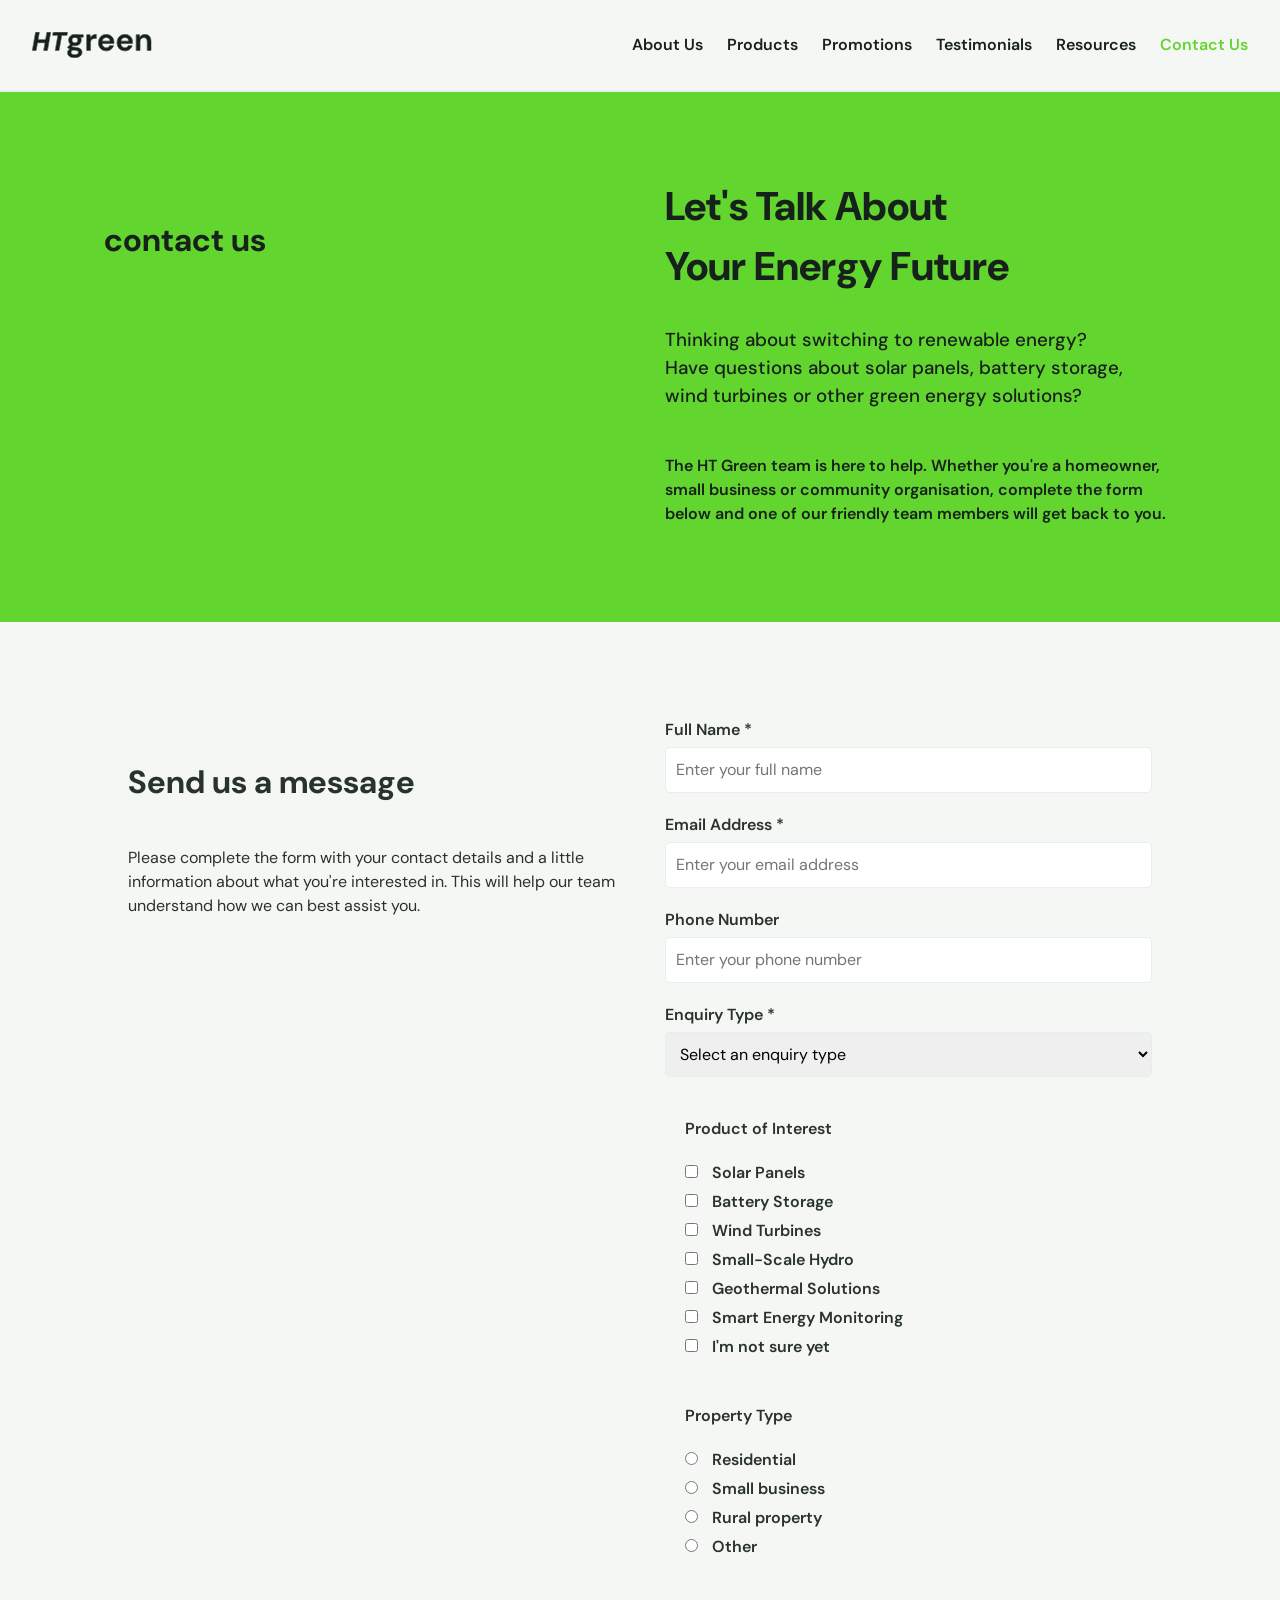
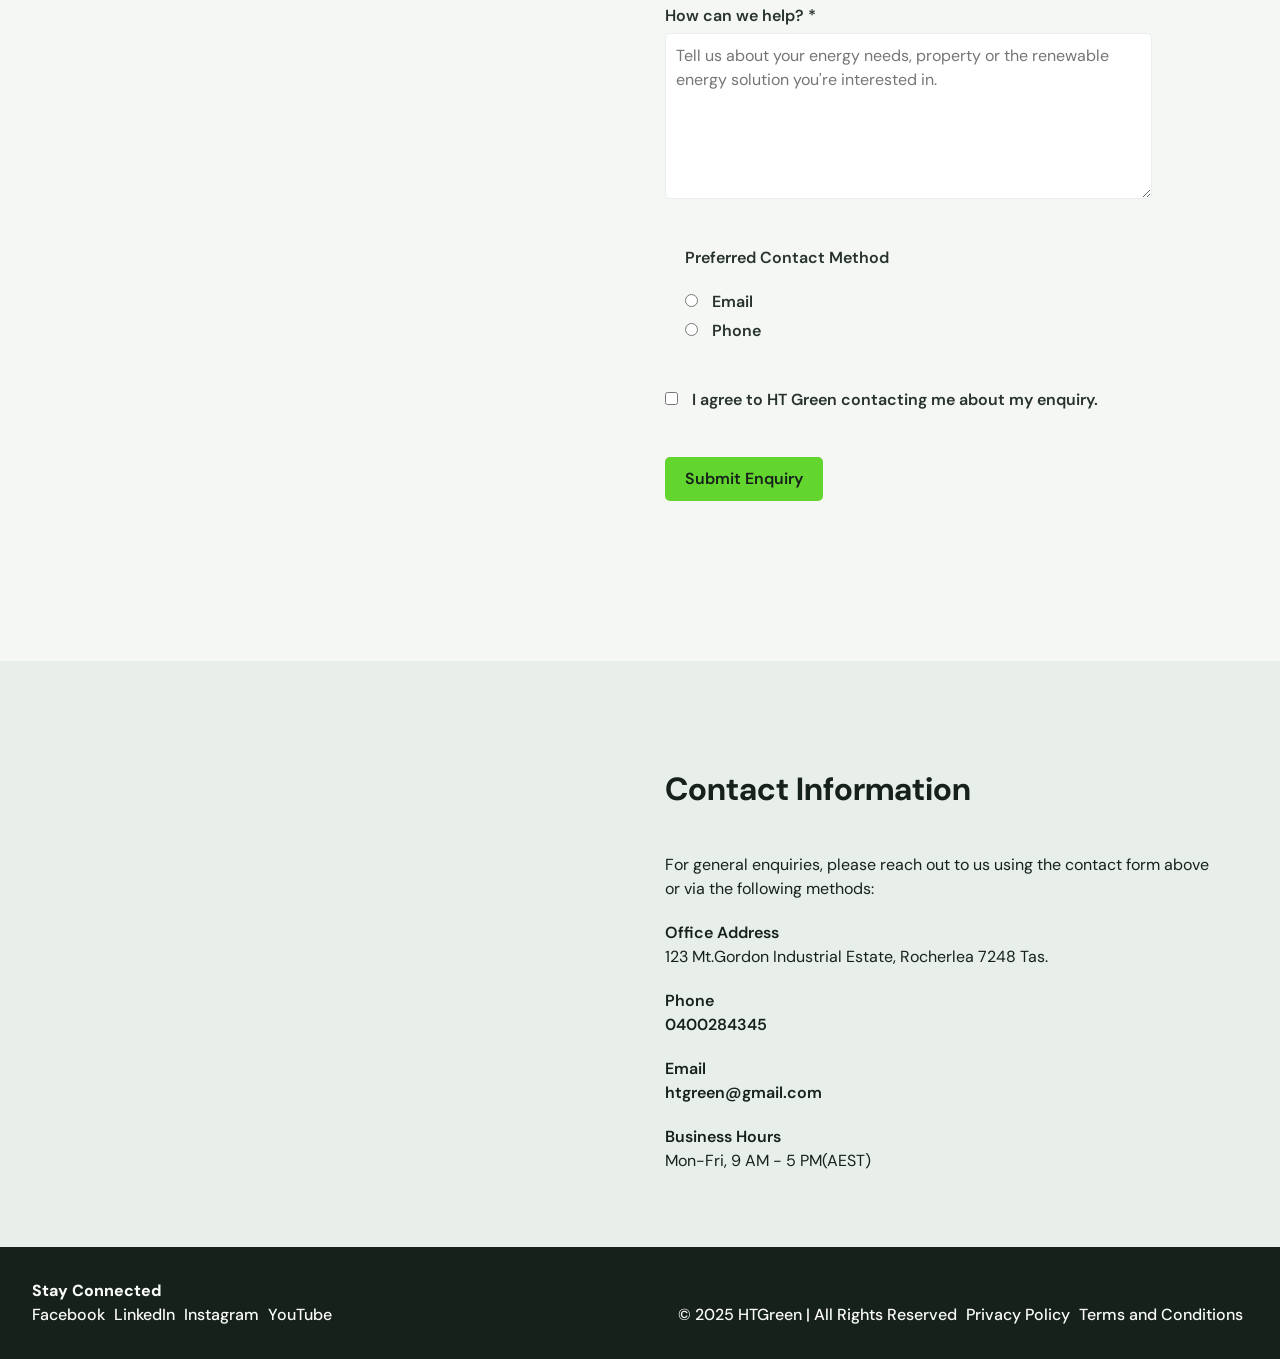
==== html/contact.html @ de4ff38d "Initial commit" ====
<!DOCTYPE html>
<html lang="en">
<head>
    <meta charset="UTF-8">
    <meta name="viewport" content="width=device-width, initial-scale=1.0">
    <title>HT Green</title>
    <!-- StyleSheets -->
    <link rel="stylesheet" href="../css/reset.css">
    <link rel="stylesheet" href="../css/style.css">
        <!-- JavaScript -->
    <script src="../javascript/script.js" defer></script>
</head>
    <!-- Google Fonts -->
    <link rel="preconnect" href="https://fonts.googleapis.com">
    <link rel="preconnect" href="https://fonts.gstatic.com" crossorigin>
    <link href="https://fonts.googleapis.com/css2?family=DM+Mono:ital,wght@0,300;0,400;0,500;1,300;1,400;1,500&family=DM+Sans:ital,opsz,wght@0,9..40,100..1000;1,9..40,100..1000&display=swap" rel="stylesheet">
</head>
<body id="top">
    <main>
        <!-- Header and Navigation -->
        <header>
            <div class="logo-container">
                <a href="index.html" class="logo" aria-label="HT Green home">
                    <img src="../images/ht-green-logo.svg" alt="HT Green Logo">
                </a>
            </div>
            <button class="menu-toggle" type="button" aria-label="Open navigation" aria-expanded="false" aria-controls="site-navigation">
                <span></span>
                <span></span>
                <span></span>
            </button>
            <nav id="site-navigation">
                <a href="index.html#about-us">About Us</a>
                <a href="products.html">Products</a>
                <a href="promotions.html">Promotions</a>
                <a href="index.html#testimonial">Testimonials</a>
                <a href="index.html#resources">Resources</a>
                <a href="contact.html" class="selected">Contact Us</a>
            </nav>
        </header>

        <!-- Main Content -->
         <section class="introduction">
            <h4>contact us</h4>
            <div>
                <h1>
                    Let's Talk About Your Energy Future
                </h1>
                <h3>
                    Thinking about switching to renewable energy? Have questions about solar panels, battery storage, wind turbines or other green energy solutions?
                </h3>
                <h6>The HT Green team is here to help.
                    Whether you're a homeowner, small business or community organisation, complete the form below and one of our friendly team members will get back to you.
                </h6>
            </div>
        </section>

        <section class="hero form">
            <div>
                <h4>Send us a message</h4>
                <p>Please complete the form with your contact details and a little information about what you're interested in. This will help our team understand how we can best assist you.</p>
            </div>
            <div class="contact-form">
                 <form action="#" method="post" data-success-page="thank-you.html">
                    
                    <!-- Personal details -->
                    <div class="form-group">
                        <label for="full-name">Full Name <span aria-hidden="true">*</span></label>
                        <input
                            type="text"
                            id="full-name"
                            name="full_name"
                            placeholder="Enter your full name"
                            autocomplete="name"
                            required
                        >
                    </div>

                    <div class="form-group">
                        <label for="email">Email Address <span aria-hidden="true">*</span></label>
                        <input
                            type="email"
                            id="email"
                            name="email"
                            placeholder="Enter your email address"
                            autocomplete="email"
                            required
                        >
                    </div>

                    <div class="form-group">
                        <label for="phone">Phone Number</label>
                        <input
                            type="tel"
                            id="phone"
                            name="phone"
                            placeholder="Enter your phone number"
                            autocomplete="tel"
                        >
                    </div>

                    <!-- Enquiry type -->
                    <div class="form-group">
                        <label for="enquiry-type">
                            Enquiry Type <span aria-hidden="true">*</span>
                        </label>

                        <select id="enquiry-type" name="enquiry_type" required>
                            <option value="">Select an enquiry type</option>
                            <option value="general">General enquiry</option>
                            <option value="product-information">Product information</option>
                            <option value="quote">Request a quote</option>
                            <option value="site-assessment">Site assessment</option>
                            <option value="installation">Installation enquiry</option>
                            <option value="support">Existing system support</option>
                            <option value="other">Other</option>
                        </select>
                    </div>

                    <!-- Products -->
                    <fieldset>
                        <legend>Product of Interest</legend>

                        <div class="checkbox-group">
                            <label>
                                <input type="checkbox" name="product[]" value="solar">
                                Solar Panels
                            </label>

                            <label>
                                <input type="checkbox" name="product[]" value="battery">
                                Battery Storage
                            </label>

                            <label>
                                <input type="checkbox" name="product[]" value="wind">
                                Wind Turbines
                            </label>

                            <label>
                                <input type="checkbox" name="product[]" value="hydro">
                                Small-Scale Hydro
                            </label>

                            <label>
                                <input type="checkbox" name="product[]" value="geothermal">
                                Geothermal Solutions
                            </label>

                            <label>
                                <input type="checkbox" name="product[]" value="monitoring">
                                Smart Energy Monitoring
                            </label>

                            <label>
                                <input type="checkbox" name="product[]" value="unsure">
                                I'm not sure yet
                            </label>
                        </div>
                    </fieldset>

                    <!-- Property type -->
                    <fieldset>
                        <legend>Property Type</legend>

                        <div class="radio-group">
                            <label>
                                <input type="radio" name="property_type" value="residential">
                                Residential
                            </label>

                            <label>
                                <input type="radio" name="property_type" value="small-business">
                                Small business
                            </label>

                            <label>
                                <input type="radio" name="property_type" value="rural">
                                Rural property
                            </label>

                            <label>
                                <input type="radio" name="property_type" value="other">
                                Other
                            </label>
                        </div>
                    </fieldset>

                    <!-- Message -->
                    <div class="form-group">
                        <label for="message">
                            How can we help? <span aria-hidden="true">*</span>
                        </label>

                        <textarea
                            id="message"
                            name="message"
                            rows="6"
                            placeholder="Tell us about your energy needs, property or the renewable energy solution you're interested in."
                            required
                        ></textarea>
                    </div>

                    <!-- Contact preference -->
                    <fieldset>
                        <legend>Preferred Contact Method</legend>

                        <div class="radio-group">
                            <label>
                                <input
                                    type="radio"
                                    name="contact_method"
                                    value="email"
                                >
                                Email
                            </label>

                            <label>
                                <input
                                    type="radio"
                                    name="contact_method"
                                    value="phone"
                                >
                                Phone
                            </label>
                        </div>
                    </fieldset>

                    <!-- Consent -->
                    <div class="consent">
                        <label>
                            <input
                                type="checkbox"
                                name="consent"
                                value="yes"
                                required
                            >
                            I agree to HT Green contacting me about my enquiry.
                        </label>
                    </div>

                    <!-- Submit -->
                    <button type="submit" class="submit-button">
                        Submit Enquiry
                    </button>

                </form>
            </div>
        </section>

        <section class="call-to-action">
            <div class="cta-content">
                <h4>Contact Information</h4>
                <p>For general enquiries, please reach out to us using the contact form above or via the following methods:</p>
                        <div class="categories-links">
                            <h6>Office Address</h6>
                            <p> 123 Mt.Gordon Industrial Estate, Rocherlea 7248 Tas.</p>
                            <h6>Phone</h6>
                            <p><a href="tel:+0400284345">0400284345</a></p>
                            <h6>Email</h6>
                            <p><a href="mailto:htgreen@gmail.com">htgreen@gmail.com</a></p>
                            <h6>Business Hours</h6>
                            <p>Mon-Fri, 9 AM - 5 PM(AEST)</p>
                        </div>
                    </div>
            </div>
        </section>

        <!-- Footer -->
                     <footer>
                <div>
                    <h6>Stay Connected</h6>
                    <a href="https://www.facebook.com/">Facebook</a>
                    <a href="https://www.linkedin.com/">LinkedIn</a>
                    <a href="https://www.instagram.com/">Instagram</a>
                    <a href="https://www.youtube.com/">YouTube</a>
                </div>
                <div class="links">
                    <a> &copy; 2025 HTGreen | All Rights Reserved</a>
                    <a href="#">Privacy Policy</a>
                    <a href="#">Terms and Conditions</a>
                </div>
            </footer>

    </main>
</body>
</html>
---- css/style.css ----
:root {
    --font-family-heading: 'DM Sans', sans-serif;
    --font-family-accent: 'DM Mono', monospace;
    --font-family-body: 'DM Sans', sans-serif;
    --color-white: #FAFCF9;
    --color-primary: #17211B;
    --color-secondary: #F4F7F4;
    --color-dark: #28332D;
    --color-accent: #63D52F;
    --color-accent-two: #2C5D13;
    --color-dark-grey: #66736C;
    --color-light-grey: #E8EEEA;
}

body {
    background-color: var(--color-secondary);
    font-family: var(--font-family-body);
    color: var(--color-primary);
}

img {
    border-radius: 10px;
}

/* Header */

header{
    display: flex;
    flex-direction: row;
    justify-content: space-between;
    align-items: center;
    padding: 2em;
    background-color: var(--color-secondary);
    position: fixed;
    top: 0;
    left: 0 ;
    width: 100vw;
    border-bottom: 2px solid  var(--color-light-grey);
    z-index: 1000;
    transition: transform 1s;
}

header.header-hidden {
    transform: translateY(-100%);
}

@media (prefers-reduced-motion: reduce) {
    header {
        transition: none;
    }
}

.logo-container img {
    max-width: 120px;
    border-radius: 0;
}

nav a {
    color:var(--color-primary);
    padding-left: 20px;
    font-weight: 600;
    transition: all 0.5s;
    font-size: 16px;
}

a:hover {
    color: var(--color-accent);
}

nav a.selected  {
    color: var(--color-accent);
}

/* Hero Section */
.hero {
    display: grid;
    grid-template-columns: 1fr 1fr;
    gap: 50px;
    color: var(--color-dark);
    align-items: center;
    padding: 0 4em 6em 4em;
}

section.first {
    margin: 10em 5em 5em 5em;
}

.highlight-word {
    color:var(--color-accent);
}

.hero-image {
    display: flex;
    justify-content: center;
    align-items: center;
    min-height: 400px;
}

/* H Tags */

h1 {
    font-size: 40px;
    padding-bottom: 30px;
    font-weight: 800;
}

h2 {
    font-size: 24px;
    padding-bottom: 20px;
}

h3 {
    font-weight: 500;
}

h4 {
    font-size: 32px;
    padding: 40px;
}

h5 {
    font-size: 24px;
    margin-bottom: 20px;
    margin-top: 40px;
}

h6 {
    font-size: 16px;
    padding-top: 1.5em;
    font-weight: 600;
}

p {
    font-size: 16px;
    margin-bottom: 10px;
}

a {
    color: var(--color-primary);
}


.services {
    background-color: var(--color-light-grey);
    color: var(--color-primary);
}

.services img {
    border-radius: 10px;
    max-height: 800px;
}

/* Testimonials */
.testimonial {
    background-color: var(--color-accent);
    color: var(--color-primary);
}

.testimonial-container {
    display: grid;
    grid-template-columns: 1fr 1fr 1fr;
    gap: 50px;
    padding: 2em 4em 6em 4em;
    column-rule: #ECF0F1 solid 0.75px;
}

.testimonial .testimonial-container {
    column-rule: var(--color-primary)  solid 0.75px;
}

.testimonial p {
    font-family: var(--font-family-accent);
    font-weight: 500;
}

/* Accordion */
.accordion-open {
  color: var(--primary-fg);
}

.accordion {
    padding: 1.5rem;
    width: 100%;
}

.accordion-open:first-child {
    border-top: none;
}

.accordion-button {
    width: 100%;
  background: none;
  border: none;
  cursor: pointer;
  display: flex;
  align-items: center;
  justify-content: space-between;
  padding: 1.5rem 2rem;
  color: var(--color-dark);
  text-align: left;
}

.accordion-inside {
    display: flex;
  align-items: center;
  gap: 1.5rem;
}

.accordion-title {
font-family: var(--font-family-heading);
  font-size: 20px;
  font-weight: 600;
}

.accordion-icon {
 font-size: 1.25rem;
    transition: transform 0.7s ease;
  flex-shrink: 0;
}

.accordion-open.open .accordion-icon {
  transform: rotate(45deg);
}

.accordion-content {
    display: grid;
    grid-template-rows: 0fr;
    overflow: hidden;
    padding: 0 2rem 0 5rem;
    transition: grid-template-rows 0.7s ease, padding-bottom 0.7s ease;
}

.accordion-open.open .accordion-content { 
    grid-template-rows: 1fr;
    padding-bottom: 1.5rem;
}

.accordion-content ul {
    list-style: none;
        min-height: 0;
        overflow: hidden;
}

.accordion-content li {
font-size: 0.875rem;
  color: var(--color-dark);
  line-height: 1.7;
  padding-bottom: 10px;
}

li h3 {
    font-weight: 600;
    font-size: 16px;
}

.categories-links {
    display: flex;
    flex-direction: column;
}

.categories-links a {
    padding-bottom: 10px;
    font-weight: 600;
    color: var(--color-primary);
}

.categories-links h6 {
    padding-top:10px ;
}

.footer-information {
    background-color: var(--color-light-grey);
    color: var(--color-primary);
}

.footer-information p {
    font-weight: 600;
}

.footer-information a {
    color: var(--color-primary);
    font-weight: 600;
    transition: all 0.5s;
}

.footer-information a:hover {
    color: var(--color-accent);
}

/* Footer */
footer {
    background-color: var(--color-primary);
    color: var(--color-white);
    display: flex;
    flex-direction: row;
    justify-content: space-between;
    width: 100%;
    padding: 2em;
    align-items:end;

}

footer h6 {
    padding: 0;
    font-weight: 800;
}

footer a {
    padding-right: 5px;
    font-weight: 500;
    transition: all 0.5s;
    color: var(--color-white);
}

footer a:hover {
    color: var(--color-accent);
}

.introduction {
    display: grid  ;
    grid-template-columns: 1fr 1fr;
    gap: 50px;
    align-items: flex-start;
    justify-content: center;
    padding: 11em 4em 6em 4em;
    background-color: var(--color-accent);
    color: var(--color-primary);
}

.information {
    display: grid;
    grid-template-columns: 1fr 1fr 1fr;
    gap: 50px;
    align-items: flex-start;
    justify-content: center;
    padding: 6em 4em 6em 4em;
    background-color: var(--color-secondary);
    color: var(--color-primary);
}

.call-to-action {
    display: grid;
    grid-template-columns: repeat(6, 1fr);
    gap: 50px;
    align-items: center;
    justify-content: center;
    padding: 4em;
    background-color: var(--color-light-grey);
    color: var(--color-primary);
}

.cta-content {
    grid-column: 4 / 7;
}

.call-to-action h4 {
    padding-left: 0em;
}

.call-to-action p {
    margin-bottom: 10px;
}

.btn {
    background-color: var(--color-accent);
    color: var(--color-primary);
    padding: 10px 20px;
    border-radius: 5px;
    font-weight: 600;
    transition: all 0.5s;
    margin-top: 40px;
    display: inline-block;
}

.btn:hover {
    background-color: var(--color-white);
    color: var(--color-primary);
}

.introduction h3 {
    padding-bottom: 20px;
}

/* Contact Form */
label {
    display: block;
    margin-bottom: 5px;
    font-weight: 600;
}

input[type="text"],
input[type="email"],
input[type="tel"],
select,
textarea {
    width: 100%;
    padding: 10px;
    margin-bottom: 20px;
    border: 1px solid var(--color-light-grey);
    border-radius: 5px;
}

fieldset {
    border: none;
    padding: 20px;
    margin-bottom: 20px;
    margin-top: 20px;
    border-radius: 5px;
}

legend {
    font-weight: 600;
    margin-bottom:0px;
}

input[type="radio"],
input[type="checkbox"] {
    margin-right: 10px;
}

.submit-button {
    background-color: var(--color-accent);
    color: var(--color-primary);
    padding: 10px 20px;
    border-radius: 5px;
    font-weight: 600;
    transition: all 0.5s;
    border: none;
    margin-top: 40px;
}

.submit-button:hover {
    background-color: var(--color-primary);
    color: var(--color-white);
}

.hero.form {
    margin: 6em 4em 4em 4em;
    align-items: flex-start;
}

.form h4 {
    padding-left: 0px;
}

/* Promotions */
.promotions {
    margin: 6em 4em 4em 4em;
}

.promotions h3 {
    padding-top: 20px;
    padding-bottom: 10px;
    font-weight: 600;
}

.promotions ul {
    padding-left: 15px;
}

.promotions li {
    padding-bottom: 5px;
    font-weight: 400;
}

.promotions a.btn {
    margin-top: 0px;
}

.hero-dark {
    background-color: var(--color-light-grey);
    color: var(--color-primary);
    padding: 4em;
    border-radius: 10px;
}

.banner-ad-slot {
    width: 100%;
    max-width: 728px;
    height: 90px;
    margin: 2rem auto;
    overflow-x: auto;
}

.banner-ad-slot iframe {
    display: block;
    width: 728px;
    height: 90px;
    border: 0;
}

.advertisement {
    display: flex;
    justify-content: center;
    align-items: flex-start;
}

.advertisement iframe {
    display: block;
    width: 300px;
    height: 600px;
    border: 0;
}

.about-us{
    align-items: flex-start;
}

.menu-toggle {
    display: none;
    border: 0;
    background: transparent;
    color: var(--color-primary);
    cursor: pointer;
}

@media (max-width: 824px) {
    header {
        padding: 1em 1.25em;
        flex-wrap: wrap;
    }

    .menu-toggle {
        display: flex;
        width: 44px;
        height: 44px;
        flex-direction: column;
        justify-content: center;
        align-items: center;
        gap: 5px;
    }

    .menu-toggle span {
        display: block;
        width: 24px;
        height: 2px;
        background-color: currentColor;
        transition: transform 200ms ease, opacity 200ms ease;
    }

    header.menu-open .menu-toggle span:first-child {
        transform: translateY(7px) rotate(45deg);
    }

    header.menu-open .menu-toggle span:nth-child(2) {
        opacity: 0;
    }

    header.menu-open .menu-toggle span:last-child {
        transform: translateY(-7px) rotate(-45deg);
    }

    header nav {
        display: none;
        position: absolute;
        top: 100%;
        left: 0;
        right: 0;
        flex-direction: column;
        gap: 0.25rem;
        padding: 0.75rem 1.25rem 1.25rem;
        background-color: var(--color-secondary);
        border-bottom: 2px solid var(--color-light-grey);
    }

    header.menu-open nav {
        display: flex;
    }

    .banner-ad-slot {
        display: none;
    }

    nav a {
        padding: 0.75rem 0;
    }


    .hero,
    .introduction,
    .information,
    .testimonial-container,
    .call-to-action {
        grid-template-columns: minmax(0, 1fr);
    }

    h1 {
        font-size: 32px;
        padding-bottom: 10px;
    }

    h2 {
        font-size: 20px;
        padding-bottom: 20px;
    }

    h3 {
        font-size: 16px;
        padding-bottom: 10px;
    }

    h5 {
        font-size: 18px;
        margin-bottom: 10px;
        margin-top: 20px;
    }

    h6 {
        font-size: 14px;
        padding: 1em 0 0.25em;
    }

    p {
        font-size: 14px;
    }

    a {
        font-size: 14px;
    }

    .hero {
        gap: 1.5rem;
        padding: 1rem 2rem 3rem 2rem;
    }

    section.first {
        margin: 6rem 0 1.5rem;
    }

    .hero-image {
        min-height: 0;
    }

    .services img {
        max-height: 400px;
    }

    .introduction {
        gap: 1rem;
        padding: 6rem 1.25rem 1.5rem;
    }

    .introduction h4 {
        padding: 0.5rem 0;
    }
    
    h4 {
        padding: 1rem;
        font-size: 24px;
    }

    .information {
        gap: 0.5rem;
        padding: 1rem 1.25rem 2rem;
    }

    .testimonial-container {
        gap: 1.5rem;
        padding: 1rem 1.25rem 3rem;
       text-align: center;
    }

    .call-to-action {
        gap: 1rem;
        padding: 2rem 1.25rem;
    }

    .cta-content {
        grid-column: 1;
    }

    .call-to-action h4 {
        padding: 0 0 1rem;
    }

    .hero.form {
        margin: 2em;
    }

    .promotions {
        margin: 2rem 0 0 0;
    }

    .promotions h6 {
        padding-top: 20px;
    }

    .hero-dark {
        padding: 1.5em;
    }

    .hero.form {
        padding: 0 0 2rem;
    }

    .advertisement {
        max-width: 100%;
        overflow-x: auto;
        justify-content: center;
    }

    .accordion-content {
        padding: 0 1rem 0 2rem;
    }

    .accordion-button {
        padding: 1rem 0rem;
    }

    .footer-information {
        gap: 10px;
        padding: 1em 4em;
    }

    footer {
        flex-direction: column;
        align-items: center;
        gap: 1.25rem;
        padding: 1.5rem 1.25rem;
        text-align: center;
    }
}
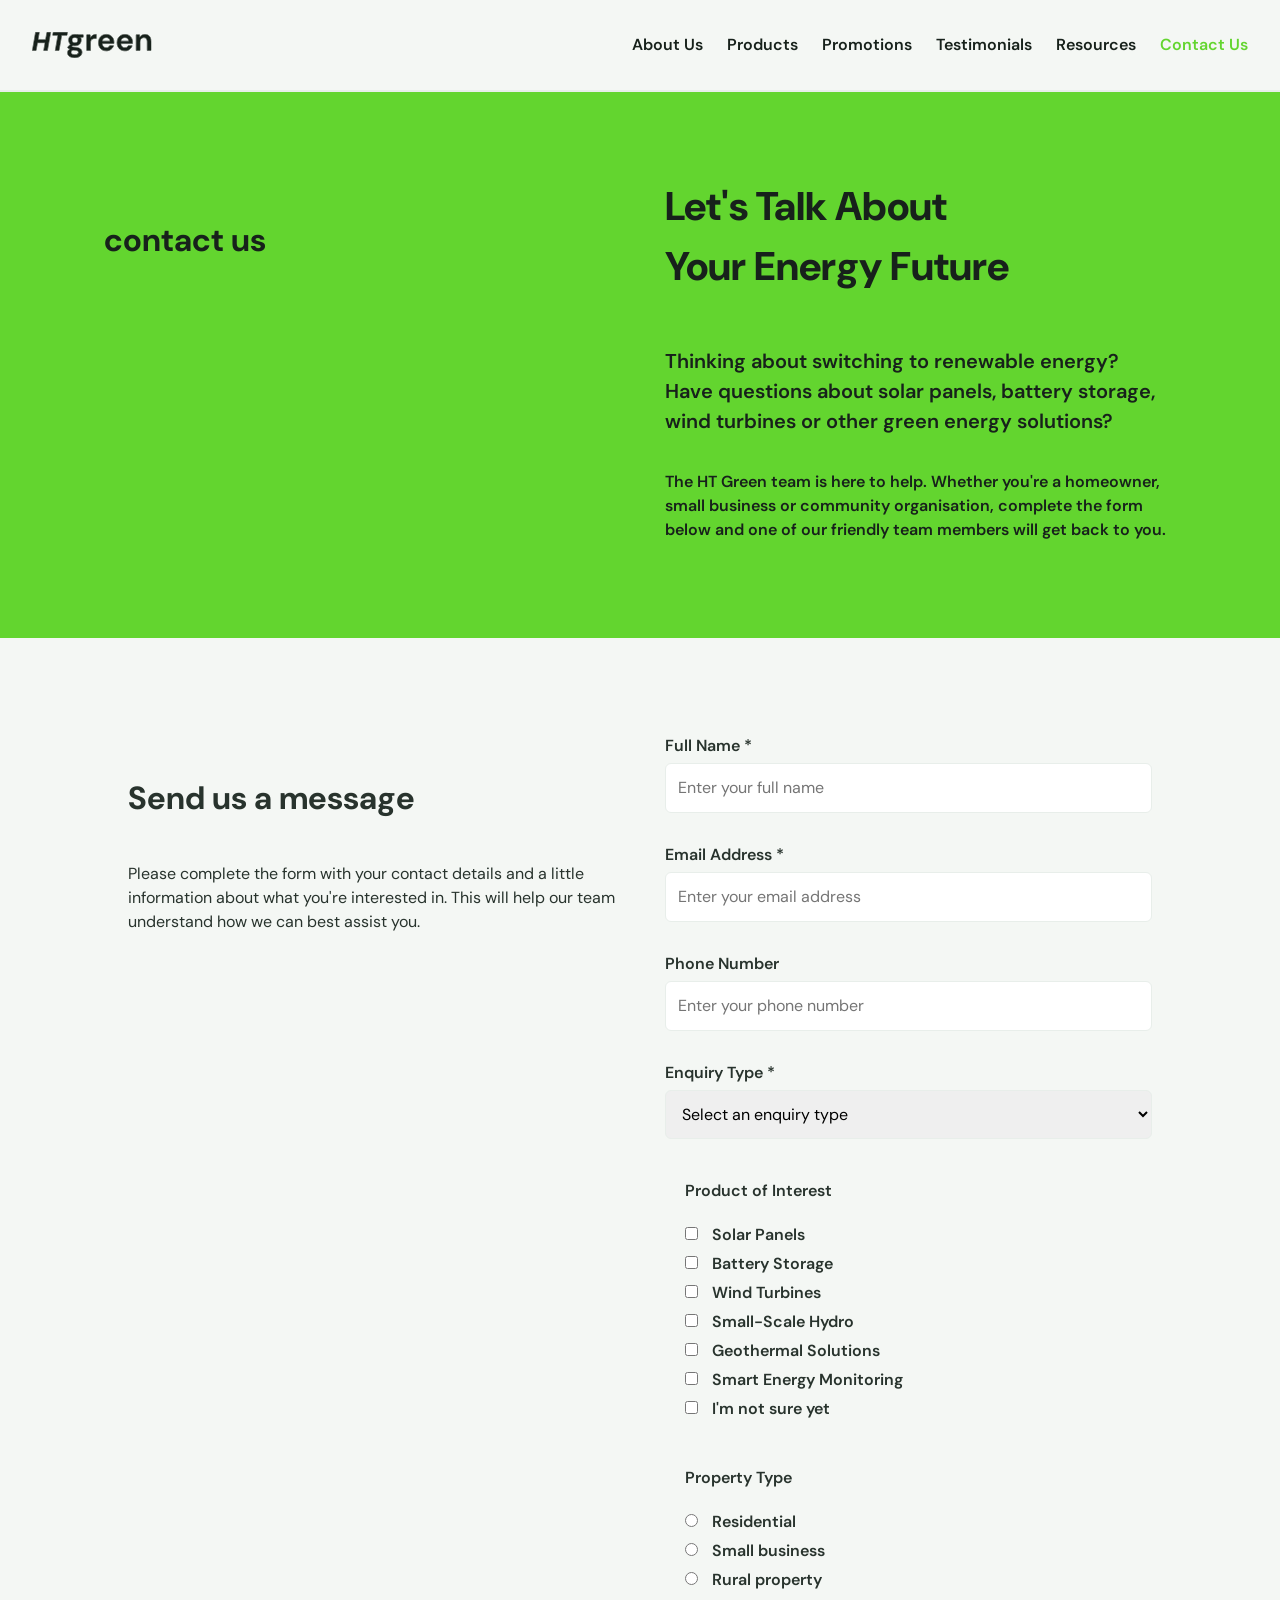
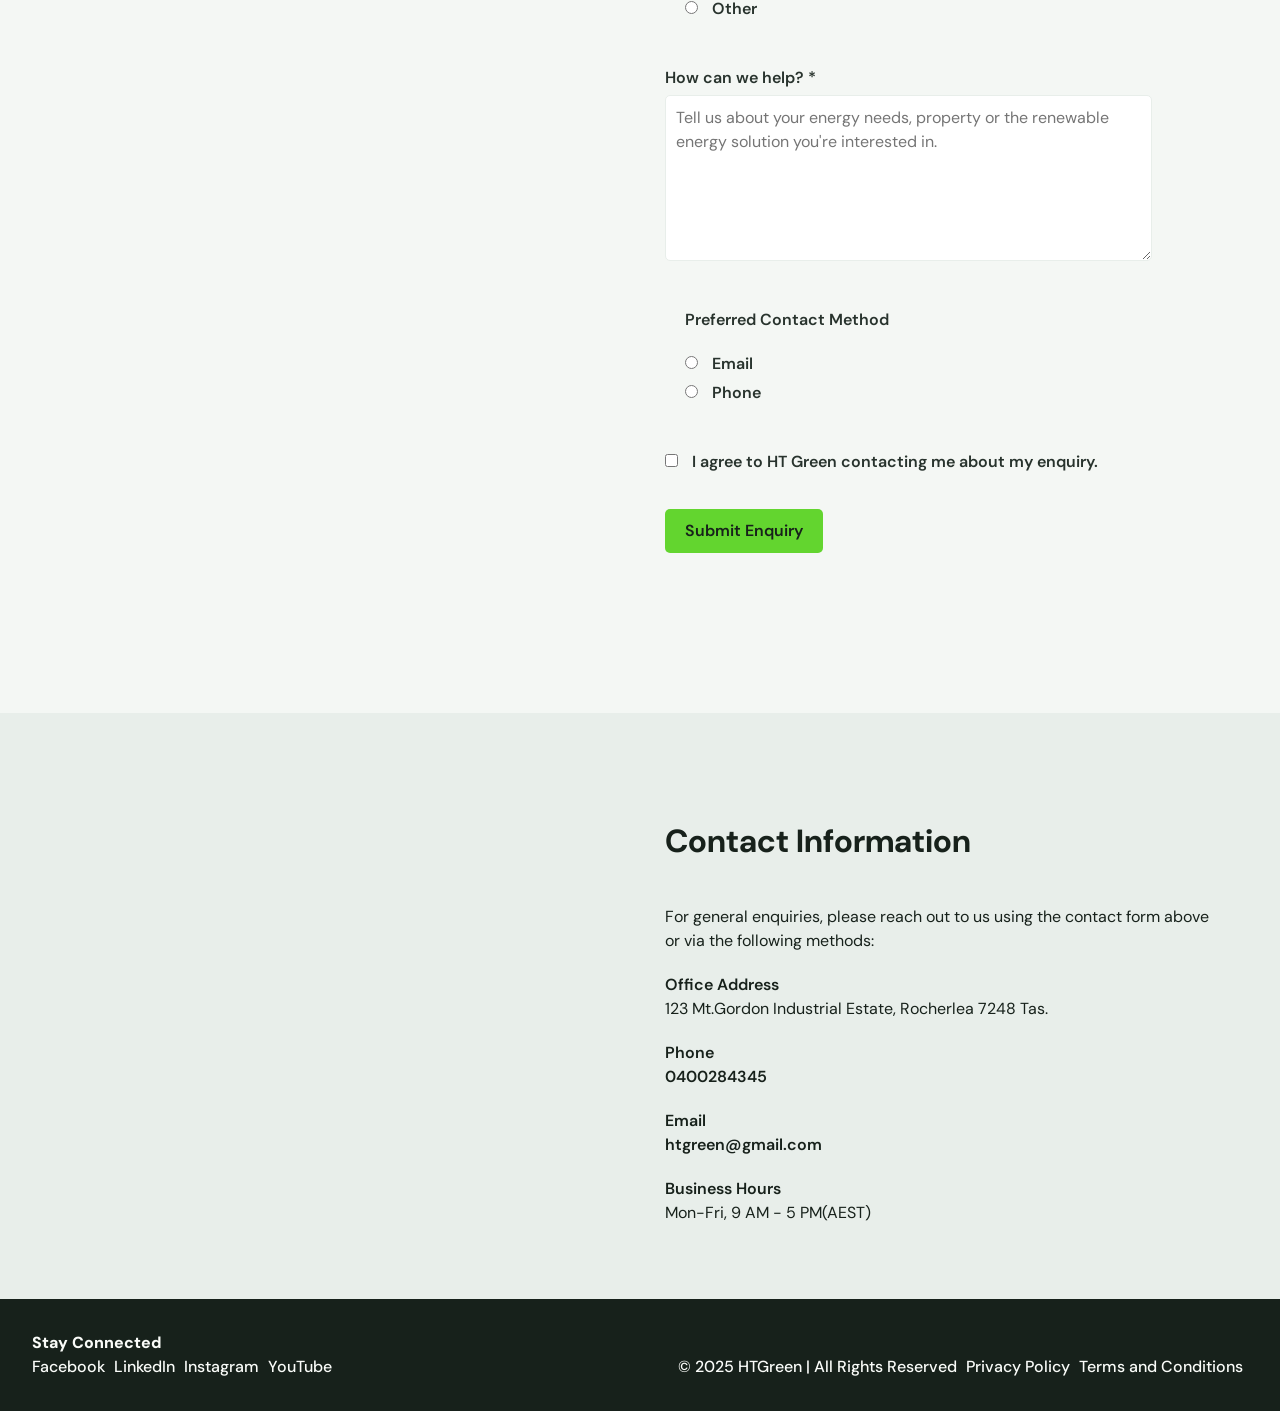
==== commit 936ad72d: "Animation on Scroll Sections to fade-in on scroll" ====
--- a/html/contact.html
+++ b/html/contact.html
@@ -40,7 +40,7 @@
         </header>
 
         <!-- Main Content -->
-         <section class="introduction">
+         <section class="introduction scroll-fade">
             <h4>contact us</h4>
             <div>
                 <h1>
@@ -55,7 +55,7 @@
             </div>
         </section>
 
-        <section class="hero form">
+        <section class="hero form scroll-fade">
             <div>
                 <h4>Send us a message</h4>
                 <p>Please complete the form with your contact details and a little information about what you're interested in. This will help our team understand how we can best assist you.</p>
@@ -248,7 +248,7 @@
             </div>
         </section>
 
-        <section class="call-to-action">
+        <section class="call-to-action scroll-fade">
             <div class="cta-content">
                 <h4>Contact Information</h4>
                 <p>For general enquiries, please reach out to us using the contact form above or via the following methods:</p>
--- a/css/style.css
+++ b/css/style.css
@@ -426,7 +426,7 @@
     font-weight: 600;
     transition: all 0.5s;
     border: none;
-    margin-top: 40px;
+    margin-top: 30px;
 }
 
 .submit-button:hover {
@@ -514,7 +514,137 @@
     cursor: pointer;
 }
 
-@media (max-width: 824px) {
+/* Savings Calculator */
+.introduction-calculator {
+    padding: 5em;
+}
+
+.calculator {
+    max-width: 650px;
+    background-color: var(--color-white);
+    padding: 40px;
+    border-radius: 12px;
+}
+
+.form-group {
+    margin-bottom: 10px;
+}
+
+.form-group input,
+.form-group select {
+    width: 100%;
+    padding: 12px;
+    border: 1px solid var(--color-light-grey);
+    border-radius: 6px;
+}
+
+.results h2 {
+    margin-top: 50px;
+}
+
+.introduction h3 {
+    font-weight: 600;
+    font-size: 20px;
+    padding: 20px 0 10px 0;
+    color: var(--color-primary);
+}
+
+.introduction p {
+    font-size: 16px;
+}
+
+/* Savings Report */
+
+.submit-button:disabled {
+    background-color: var(--color-light-grey);
+    color: var(--color-dark-grey);
+    cursor: not-allowed;
+}
+
+/* Services Gallery */
+.gallery {
+    display: grid;
+    grid-template-columns: 1fr 1fr;
+    gap: 50px;
+    align-items: center;
+    padding: 0 4em 6em 4em;
+}
+
+.gallery-image {
+    display: flex;
+    justify-content: center;
+    align-items: center;
+}
+
+.gallery-image img {
+    width: 100%;
+    max-width: 400px;
+    object-fit: cover;
+    border-radius: 10px;
+    transition: opacity 0.7s ease;
+}
+
+.gallery-content {
+    padding: 20px;
+}
+
+/* Gallery fade transition */
+.gallery-image,
+.gallery-content {
+    opacity: 1;
+    transition: opacity 0.7s ease;
+}
+
+.gallery.fade-out .gallery-image,
+.gallery.fade-out .gallery-content {
+    opacity: 0;
+}
+
+.gallery-navigation {
+    display: flex;
+    align-items: center;
+    gap: 20px;
+    margin-top: 30px;
+}
+
+.gallery-button {
+    background-color: var(--color-light-grey);
+    color: var(--color-primary);
+    border: none;
+    border-radius: 20px;
+    padding: 12px 20px;
+    font-family: var(--font-family-body);
+    font-weight: 400;
+    cursor: pointer;
+    transition: all 0.7s ease;
+}
+
+.gallery-button:hover {
+    background-color: var(--color-accent);
+}
+
+#galleryCounter {
+    font-family: var(--font-family-accent);
+    font-size: 16px;
+    font-weight: 400;
+    color: var(--color-primary);
+}
+
+/* Animation on Scroll */
+.scroll-fade {
+    opacity: 0;
+    transform: translateY(30px);
+    transition: opacity 1s ease, transform 1s ease;
+}
+
+.scroll-fade.visible {
+    opacity: 1;
+    transform: translateY(0);
+}
+
+
+/* Responsive Design */
+@media (max-width: 870px) {
     header {
         padding: 1em 1.25em;
         flex-wrap: wrap;
@@ -649,6 +779,11 @@
         font-size: 24px;
     }
 
+    .introduction-calculator {
+        padding: 4rem 2rem;
+        gap: 2rem;
+    }
+
     .information {
         gap: 0.5rem;
         padding: 1rem 1.25rem 2rem;
@@ -710,6 +845,57 @@
     .footer-information {
         gap: 10px;
         padding: 1em 4em;
+    }
+
+    /* Gallery */
+       .gallery {
+        grid-template-columns: 1fr;
+        gap: 20px;
+        padding: 1rem 2rem 3rem;
+    }
+
+    .gallery-image img {
+        width: 100%;
+        max-width: 250px;
+        height: auto;
+    }
+
+    .gallery-content {
+        padding: 0;
+    }
+
+    .services .gallery-content,
+    .resources .hero-text,
+    .resources .accordion {
+        width: 100%;
+        max-width: 650px;
+        margin-inline: auto;
+        text-align: left;
+    }
+
+    .gallery-navigation {
+        justify-content: center;
+    }
+
+    .resources .accordion-button {
+        justify-content: space-between;
+        text-align: left;
+    }
+
+    .resources .accordion-inside {
+        justify-content: flex-start;
+    }
+
+    .resources .accordion-content {
+        text-align: left;
+    }
+
+    .gallery-navigation {
+        gap: 10px;
+    }
+
+    .gallery-button {
+        padding: 10px 14px;
     }
 
     footer {
